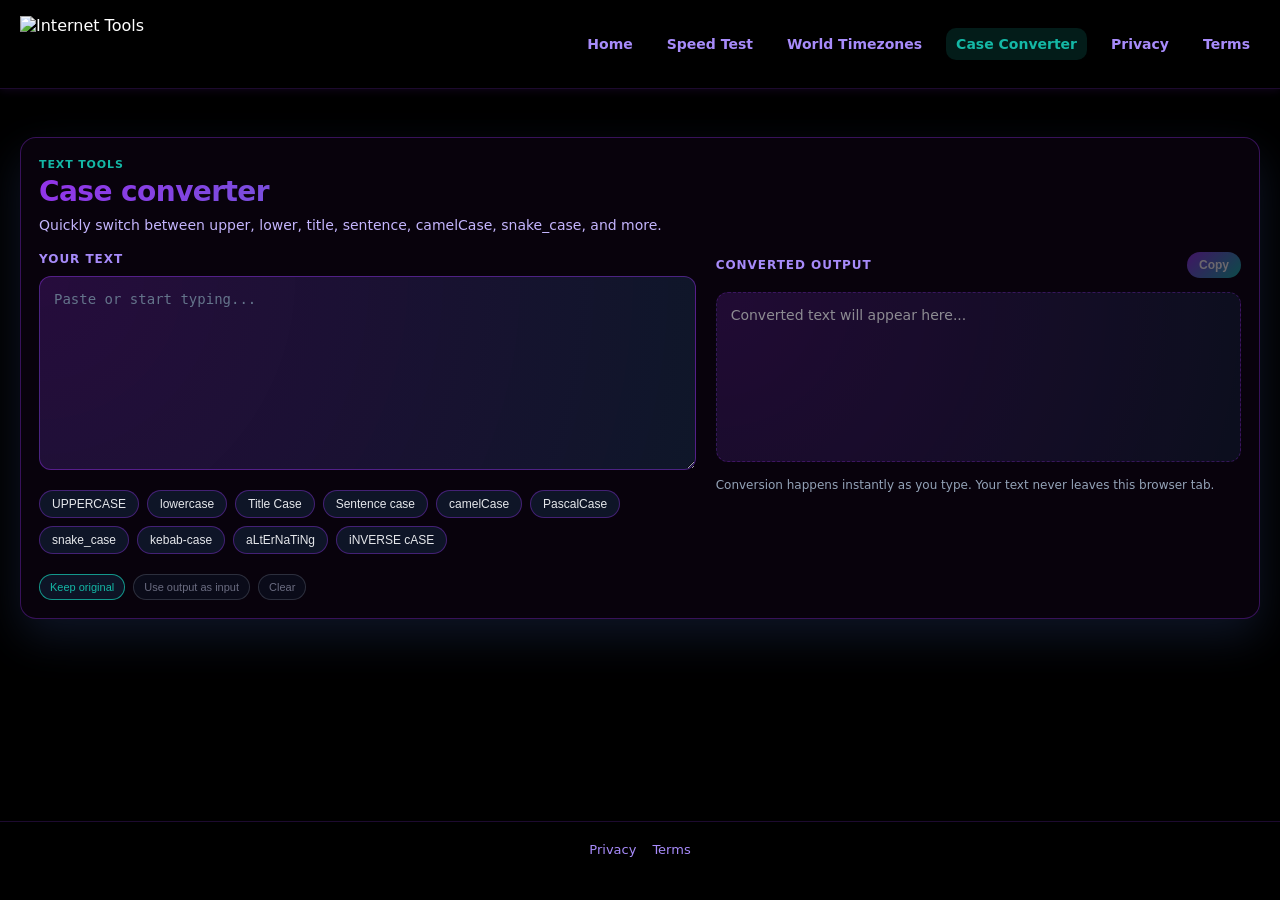
==== docs/case-converter/index.html @ 5ce96da5 "added world timezone, case converter" ====
<!DOCTYPE html><html lang="en" data-beasties-container><head>
    <meta charset="utf-8">
    <title>Case Converter | Internet Tools</title>
    <base href="./">
    <meta name="viewport" content="width=device-width, initial-scale=1">
    <link rel="icon" type="image/png" href="assets/favicon.png?v=2">
    <link rel="icon" type="image/png" sizes="32x32" href="assets/favicon.png?v=2">
    <link rel="shortcut icon" href="assets/favicon.png?v=2">
  <style>*{margin:0;padding:0;box-sizing:border-box}html,body{margin:0;padding:0;width:100%;height:100%;overflow-x:hidden}
</style><link rel="stylesheet" href="styles-EP4V63TZ.css" media="print" onload="this.media='all'"><noscript><link rel="stylesheet" href="styles-EP4V63TZ.css"></noscript><script src="/ndt7.min.js"></script><style ng-app-id="ng">[_nghost-ng-c332681610]{display:block;min-height:100vh;background:#000;color:#fff;font-family:Inter,Segoe UI,system-ui,-apple-system,sans-serif}html[_ngcontent-ng-c332681610], body[_ngcontent-ng-c332681610]{margin:0;padding:0;width:100%;height:100%;background:#000;overflow-x:hidden}.topbar[_ngcontent-ng-c332681610]{display:flex;align-items:center;justify-content:space-between;padding:16px 20px;position:sticky;top:0;z-index:10;background:#000;border-bottom:1px solid rgba(147,51,234,.2);box-shadow:0 2px 8px #9333ea1a}.brand[_ngcontent-ng-c332681610]{display:flex;align-items:center;cursor:pointer;transition:opacity .2s ease}.brand[_ngcontent-ng-c332681610]:hover{opacity:.8}.logo[_ngcontent-ng-c332681610]{height:56px;width:auto;max-width:none}.topbar[_ngcontent-ng-c332681610]   nav[_ngcontent-ng-c332681610]{display:flex;gap:14px;align-items:center}.topbar[_ngcontent-ng-c332681610]   a[_ngcontent-ng-c332681610]{color:#a78bfa;text-decoration:none;padding:8px 10px;border-radius:10px;transition:color .2s ease,background .2s ease;font-weight:600;font-size:14px}.topbar[_ngcontent-ng-c332681610]   a.active[_ngcontent-ng-c332681610], .topbar[_ngcontent-ng-c332681610]   a[_ngcontent-ng-c332681610]:hover{color:#14b8a6;background:#14b8a626}.shell[_ngcontent-ng-c332681610]{max-width:1280px;margin:0 auto;padding:24px 20px 28px;min-height:calc(100vh - 200px)}.footer[_ngcontent-ng-c332681610]{display:flex;align-items:center;justify-content:center;padding:20px 18px 24px;color:#a78bfa;font-size:13px;background:#000;border-top:1px solid rgba(147,51,234,.2);margin-top:32px}.footer-links[_ngcontent-ng-c332681610]{display:flex;gap:16px}.footer[_ngcontent-ng-c332681610]   a[_ngcontent-ng-c332681610]{color:#a78bfa;text-decoration:none;transition:color .2s ease}.footer[_ngcontent-ng-c332681610]   a[_ngcontent-ng-c332681610]:hover{color:#14b8a6}</style><style ng-app-id="ng">.panel.case-converter[_ngcontent-ng-c3338164101]{margin-top:24px;padding:20px 18px 18px;border-radius:16px;background:#9333ea0d;border:1px solid rgba(147,51,234,.35);box-shadow:0 18px 45px #0f172ae6}.case-header[_ngcontent-ng-c3338164101]{margin-bottom:8px}.case-header[_ngcontent-ng-c3338164101]   h1[_ngcontent-ng-c3338164101]{margin:4px 0 6px;font-size:28px;line-height:1.2;letter-spacing:-.02em;background:linear-gradient(135deg,#9333ea,#14b8a6);-webkit-background-clip:text;-webkit-text-fill-color:transparent;background-clip:text}.eyebrow[_ngcontent-ng-c3338164101]{text-transform:uppercase;letter-spacing:.08em;color:#14b8a6;font-weight:700;font-size:11px}.lede[_ngcontent-ng-c3338164101]{margin:0;color:#c4b5fd;font-size:14px;line-height:1.5}.case-layout[_ngcontent-ng-c3338164101]{margin-top:16px;display:grid;grid-template-columns:minmax(0,1.25fr) minmax(0,1fr);gap:20px;align-items:flex-start}.column[_ngcontent-ng-c3338164101]{display:flex;flex-direction:column;gap:10px}.field-label[_ngcontent-ng-c3338164101]{font-size:12px;text-transform:uppercase;letter-spacing:.08em;color:#a78bfa;font-weight:600}.text-input[_ngcontent-ng-c3338164101]{width:100%;min-height:170px;padding:12px 14px;font-size:14px;line-height:1.5;border-radius:12px;border:1px solid rgba(147,51,234,.45);background:radial-gradient(circle at top left,#9333ea38,#0f172afa);color:#e5e7eb;resize:vertical}.text-input[_ngcontent-ng-c3338164101]::placeholder{color:#64748b}.text-input[_ngcontent-ng-c3338164101]:focus{outline:none;border-color:#14b8a6;box-shadow:0 0 0 1px #14b8a680}.case-actions[_ngcontent-ng-c3338164101]{display:flex;flex-wrap:wrap;gap:8px;margin-top:10px}.case-actions[_ngcontent-ng-c3338164101]   button[_ngcontent-ng-c3338164101]{padding:6px 12px;border-radius:999px;border:1px solid rgba(147,51,234,.4);background:#0f172af2;color:#e5e7eb;font-size:12px;font-weight:500;cursor:pointer;transition:background .15s ease,border-color .15s ease,transform .1s ease,box-shadow .15s ease}.case-actions[_ngcontent-ng-c3338164101]   button[_ngcontent-ng-c3338164101]:hover{background:#1f2937e6;border-color:#9333eab3}.case-actions[_ngcontent-ng-c3338164101]   button.active[_ngcontent-ng-c3338164101]{background:linear-gradient(135deg,#9333ea,#14b8a6);border-color:transparent;color:#fff;box-shadow:0 6px 20px #9333ea99;transform:translateY(-1px)}.case-secondary-actions[_ngcontent-ng-c3338164101]{display:flex;flex-wrap:wrap;gap:8px;margin-top:10px}.case-secondary-actions[_ngcontent-ng-c3338164101]   .secondary[_ngcontent-ng-c3338164101]{padding:6px 10px;border-radius:999px;border:1px solid rgba(148,163,184,.5);background:#0f172ae6;color:#cbd5f5;font-size:11px;font-weight:500;text-transform:none;cursor:pointer;transition:background .15s ease,border-color .15s ease,color .15s ease}.case-secondary-actions[_ngcontent-ng-c3338164101]   .secondary[_ngcontent-ng-c3338164101]:hover:not(:disabled){background:#334155e6;border-color:#94a3b8e6}.case-secondary-actions[_ngcontent-ng-c3338164101]   .secondary.active[_ngcontent-ng-c3338164101]{border-color:#14b8a6cc;color:#14b8a6}.case-secondary-actions[_ngcontent-ng-c3338164101]   .secondary[_ngcontent-ng-c3338164101]:disabled{opacity:.5;cursor:default}.output-column[_ngcontent-ng-c3338164101]{gap:8px}.output-header[_ngcontent-ng-c3338164101]{display:flex;align-items:center;justify-content:space-between;gap:8px}.output-actions[_ngcontent-ng-c3338164101]{display:flex;align-items:center;gap:8px}.copy-button[_ngcontent-ng-c3338164101]{padding:6px 12px;border-radius:999px;border:none;background:linear-gradient(135deg,#9333ea,#14b8a6);color:#fff;font-size:12px;font-weight:600;cursor:pointer;box-shadow:0 6px 18px #9333ea99;transition:transform .15s ease,box-shadow .15s ease,opacity .15s ease}.copy-button[_ngcontent-ng-c3338164101]:hover:not(:disabled){transform:translateY(-1px);box-shadow:0 9px 25px #9333eab3}.copy-button[_ngcontent-ng-c3338164101]:disabled{opacity:.4;cursor:default;box-shadow:none}.copy-pill[_ngcontent-ng-c3338164101]{padding:4px 8px;border-radius:999px;border:1px solid rgba(20,184,166,.8);background:#14b8a626;color:#14b8a6;font-size:11px;font-weight:600}.output-surface[_ngcontent-ng-c3338164101]{margin-top:6px;padding:14px;border-radius:12px;background:radial-gradient(circle at top left,#9333ea4d,#0f172a);border:1px solid rgba(147,51,234,.5);min-height:170px;overflow:auto}.output-surface.empty[_ngcontent-ng-c3338164101]{opacity:.6;border-style:dashed}.output-text[_ngcontent-ng-c3338164101]{margin:0;font-weight:500;white-space:pre-wrap;word-break:break-word;font-family:Inter,Segoe UI,system-ui,-apple-system,sans-serif;font-size:14px;color:#e5e7eb}.output-hint[_ngcontent-ng-c3338164101]{margin-top:8px;font-size:12px;color:#94a3b8}@media(max-width:900px){.case-layout[_ngcontent-ng-c3338164101]{grid-template-columns:1fr}}</style></head>
  
  <body><!--nghm--><script type="text/javascript" id="ng-event-dispatch-contract">(()=>{function p(t,n,r,o,e,i,f,m){return{eventType:t,event:n,targetElement:r,eic:o,timeStamp:e,eia:i,eirp:f,eiack:m}}function u(t){let n=[],r=e=>{n.push(e)};return{c:t,q:n,et:[],etc:[],d:r,h:e=>{r(p(e.type,e,e.target,t,Date.now()))}}}function s(t,n,r){for(let o=0;o<n.length;o++){let e=n[o];(r?t.etc:t.et).push(e),t.c.addEventListener(e,t.h,r)}}function c(t,n,r,o,e=window){let i=u(t);e._ejsas||(e._ejsas={}),e._ejsas[n]=i,s(i,r),s(i,o,!0)}window.__jsaction_bootstrap=c;})();
</script><script>window.__jsaction_bootstrap(document.body,"ng",["click","input"],[]);</script>
    <app-root ng-version="21.0.3" _nghost-ng-c332681610 ngh="1" ng-server-context="ssg"><header _ngcontent-ng-c332681610 class="topbar"><div _ngcontent-ng-c332681610 routerlink="/" class="brand" tabindex="0" jsaction="click:;"><img _ngcontent-ng-c332681610 src="assets/logo.png" alt="Internet Tools" class="logo"></div><nav _ngcontent-ng-c332681610><a _ngcontent-ng-c332681610 routerlink="/" routerlinkactive="active" href="./" class jsaction="click:;">Home</a><a _ngcontent-ng-c332681610 routerlink="/speed-test" routerlinkactive="active" href="./speed-test" class jsaction="click:;">Speed Test</a><a _ngcontent-ng-c332681610 routerlink="/world-timezones" routerlinkactive="active" href="./world-timezones" class jsaction="click:;">World Timezones</a><a _ngcontent-ng-c332681610 routerlink="/case-converter" routerlinkactive="active" href="./case-converter" class="active" jsaction="click:;">Case Converter</a><a _ngcontent-ng-c332681610 routerlink="/privacy" routerlinkactive="active" href="./privacy" class jsaction="click:;">Privacy</a><a _ngcontent-ng-c332681610 routerlink="/terms" routerlinkactive="active" href="./terms" class jsaction="click:;">Terms</a></nav></header><main _ngcontent-ng-c332681610 class="shell"><router-outlet _ngcontent-ng-c332681610></router-outlet><app-case-converter _nghost-ng-c3338164101 ngh="0"><section _ngcontent-ng-c3338164101 class="panel case-converter"><header _ngcontent-ng-c3338164101 class="case-header"><p _ngcontent-ng-c3338164101 class="eyebrow">Text tools</p><h1 _ngcontent-ng-c3338164101>Case converter</h1><p _ngcontent-ng-c3338164101 class="lede"> Quickly switch between upper, lower, title, sentence, camelCase, snake_case, and more. </p></header><div _ngcontent-ng-c3338164101 class="case-layout"><div _ngcontent-ng-c3338164101 class="column"><label _ngcontent-ng-c3338164101 for="case-input" class="field-label">Your text</label><textarea _ngcontent-ng-c3338164101 id="case-input" rows="8" placeholder="Paste or start typing..." class="text-input" jsaction="input:;"></textarea><div _ngcontent-ng-c3338164101 class="case-actions"><button _ngcontent-ng-c3338164101 type="button" class jsaction="click:;"> UPPERCASE </button><button _ngcontent-ng-c3338164101 type="button" class jsaction="click:;"> lowercase </button><button _ngcontent-ng-c3338164101 type="button" class jsaction="click:;"> Title Case </button><button _ngcontent-ng-c3338164101 type="button" class jsaction="click:;"> Sentence case </button><button _ngcontent-ng-c3338164101 type="button" class jsaction="click:;"> camelCase </button><button _ngcontent-ng-c3338164101 type="button" class jsaction="click:;"> PascalCase </button><button _ngcontent-ng-c3338164101 type="button" class jsaction="click:;"> snake_case </button><button _ngcontent-ng-c3338164101 type="button" class jsaction="click:;"> kebab-case </button><button _ngcontent-ng-c3338164101 type="button" class jsaction="click:;"> aLtErNaTiNg </button><button _ngcontent-ng-c3338164101 type="button" class jsaction="click:;"> iNVERSE cASE </button><!----></div><div _ngcontent-ng-c3338164101 class="case-secondary-actions"><button _ngcontent-ng-c3338164101 type="button" class="secondary active" jsaction="click:;"> Keep original </button><button _ngcontent-ng-c3338164101 type="button" class="secondary" disabled jsaction="click:;"> Use output as input </button><button _ngcontent-ng-c3338164101 type="button" class="secondary" disabled jsaction="click:;"> Clear </button></div></div><div _ngcontent-ng-c3338164101 class="column output-column"><div _ngcontent-ng-c3338164101 class="output-header"><label _ngcontent-ng-c3338164101 class="field-label">Converted output</label><div _ngcontent-ng-c3338164101 class="output-actions"><button _ngcontent-ng-c3338164101 type="button" class="copy-button" disabled jsaction="click:;"> Copy </button><!----></div></div><div _ngcontent-ng-c3338164101 class="output-surface empty"><pre _ngcontent-ng-c3338164101 class="output-text">Converted text will appear here...</pre></div><p _ngcontent-ng-c3338164101 class="output-hint"> Conversion happens instantly as you type. Your text never leaves this browser tab. </p></div></div></section></app-case-converter><!----></main><footer _ngcontent-ng-c332681610 class="footer"><div _ngcontent-ng-c332681610 class="footer-links"><a _ngcontent-ng-c332681610 routerlink="/privacy" href="./privacy" jsaction="click:;">Privacy</a><a _ngcontent-ng-c332681610 routerlink="/terms" href="./terms" jsaction="click:;">Terms</a></div></footer></app-root>
    <script src="https://cdn.jsdelivr.net/npm/@m-lab/ndt7@browser/dist/ndt7.min.js"></script>
  <script src="main-KJFOWDCX.js" type="module"></script>

<script id="ng-state" type="application/json">{"__nghData__":[{"t":{"14":"t0","29":"t1"},"c":{"14":[{"i":"t0","r":1,"x":10}],"29":[]}},{"c":{"17":[{"i":"c3338164101","r":1}]}}]}</script></body></html>
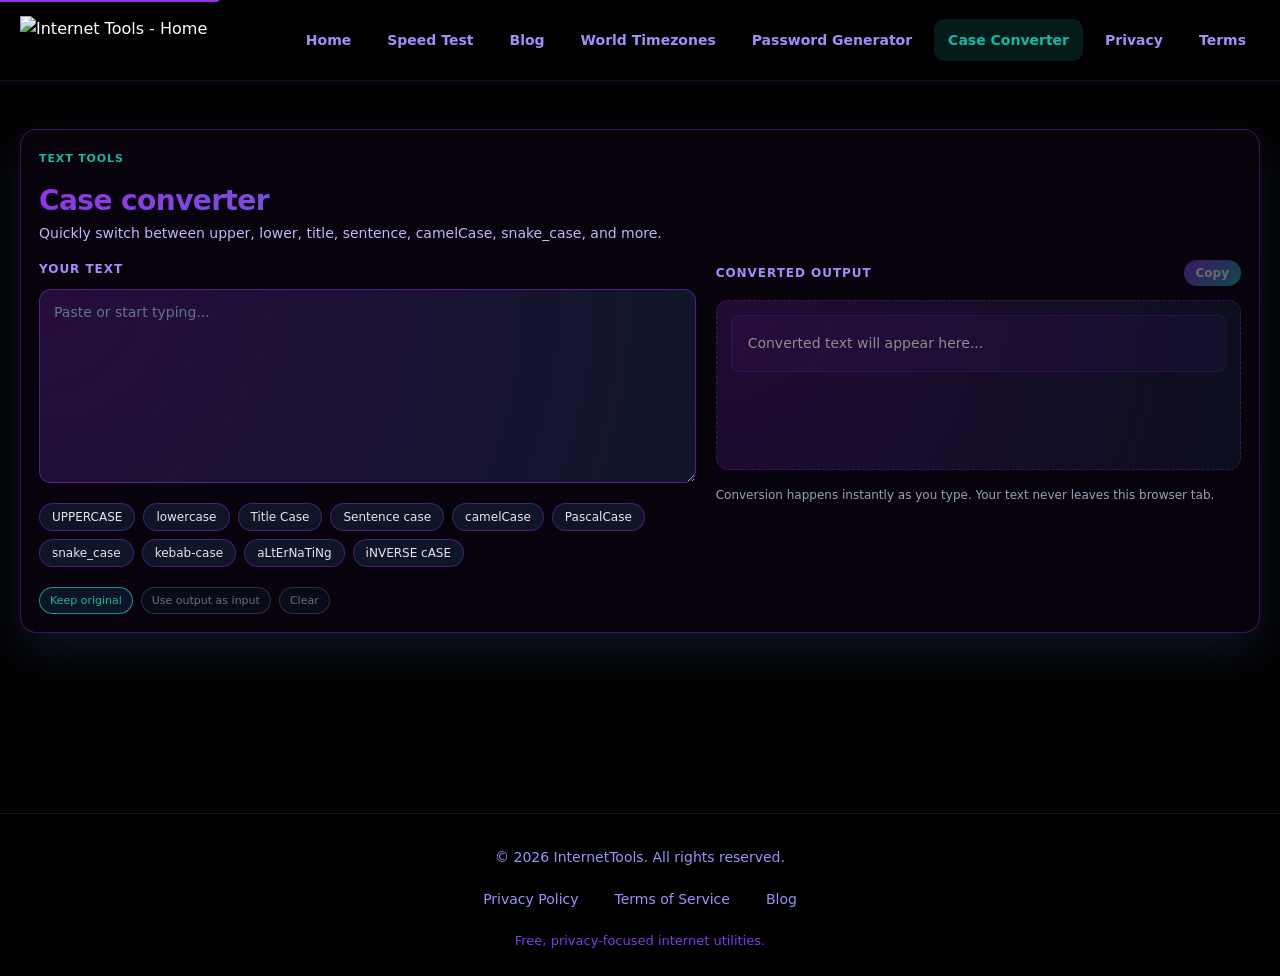
==== commit 3e417e02: "New release" ====
--- a/docs/case-converter/index.html
+++ b/docs/case-converter/index.html
@@ -1,18 +1,152 @@
 <!DOCTYPE html><html lang="en" data-beasties-container><head>
     <meta charset="utf-8">
+
+    <!-- Primary Meta Tags -->
     <title>Case Converter | Internet Tools</title>
-    <base href="./">
+    <meta name="title" content="Internet Speed Test &amp; Free Online Tools - InternetTools">
+    <meta name="description" content="Test your internet speed instantly with our free, accurate speed test tool. Plus access world timezones, password generator, case converter &amp; more privacy-focused utilities.">
+    <meta name="keywords" content="internet speed test, speed test, network speed, bandwidth test, download speed, upload speed, ping test, free online tools, world timezones, password generator, case converter">
+    <meta name="author" content="InternetTools">
+    <meta name="robots" content="index, follow">
+    <meta name="googlebot" content="index, follow">
+    <meta name="bingbot" content="index, follow">
+
+    <!-- Viewport & Mobile -->
     <meta name="viewport" content="width=device-width, initial-scale=1">
+    <meta name="theme-color" content="#9333ea">
+    <meta name="mobile-web-app-capable" content="yes">
+    <meta name="apple-mobile-web-app-capable" content="yes">
+    <meta name="apple-mobile-web-app-status-bar-style" content="black-translucent">
+    <meta name="apple-mobile-web-app-title" content="InternetTools">
+
+    <!-- Canonical URL -->
+    <link rel="canonical" href="https://internettools.in/">
+
+    <!-- Favicon -->
     <link rel="icon" type="image/png" href="assets/favicon.png?v=2">
     <link rel="icon" type="image/png" sizes="32x32" href="assets/favicon.png?v=2">
+    <link rel="icon" type="image/png" sizes="16x16" href="assets/favicon.png?v=2">
     <link rel="shortcut icon" href="assets/favicon.png?v=2">
-  <style>*{margin:0;padding:0;box-sizing:border-box}html,body{margin:0;padding:0;width:100%;height:100%;overflow-x:hidden}
-</style><link rel="stylesheet" href="styles-EP4V63TZ.css" media="print" onload="this.media='all'"><noscript><link rel="stylesheet" href="styles-EP4V63TZ.css"></noscript><script src="/ndt7.min.js"></script><style ng-app-id="ng">[_nghost-ng-c332681610]{display:block;min-height:100vh;background:#000;color:#fff;font-family:Inter,Segoe UI,system-ui,-apple-system,sans-serif}html[_ngcontent-ng-c332681610], body[_ngcontent-ng-c332681610]{margin:0;padding:0;width:100%;height:100%;background:#000;overflow-x:hidden}.topbar[_ngcontent-ng-c332681610]{display:flex;align-items:center;justify-content:space-between;padding:16px 20px;position:sticky;top:0;z-index:10;background:#000;border-bottom:1px solid rgba(147,51,234,.2);box-shadow:0 2px 8px #9333ea1a}.brand[_ngcontent-ng-c332681610]{display:flex;align-items:center;cursor:pointer;transition:opacity .2s ease}.brand[_ngcontent-ng-c332681610]:hover{opacity:.8}.logo[_ngcontent-ng-c332681610]{height:56px;width:auto;max-width:none}.topbar[_ngcontent-ng-c332681610]   nav[_ngcontent-ng-c332681610]{display:flex;gap:14px;align-items:center}.topbar[_ngcontent-ng-c332681610]   a[_ngcontent-ng-c332681610]{color:#a78bfa;text-decoration:none;padding:8px 10px;border-radius:10px;transition:color .2s ease,background .2s ease;font-weight:600;font-size:14px}.topbar[_ngcontent-ng-c332681610]   a.active[_ngcontent-ng-c332681610], .topbar[_ngcontent-ng-c332681610]   a[_ngcontent-ng-c332681610]:hover{color:#14b8a6;background:#14b8a626}.shell[_ngcontent-ng-c332681610]{max-width:1280px;margin:0 auto;padding:24px 20px 28px;min-height:calc(100vh - 200px)}.footer[_ngcontent-ng-c332681610]{display:flex;align-items:center;justify-content:center;padding:20px 18px 24px;color:#a78bfa;font-size:13px;background:#000;border-top:1px solid rgba(147,51,234,.2);margin-top:32px}.footer-links[_ngcontent-ng-c332681610]{display:flex;gap:16px}.footer[_ngcontent-ng-c332681610]   a[_ngcontent-ng-c332681610]{color:#a78bfa;text-decoration:none;transition:color .2s ease}.footer[_ngcontent-ng-c332681610]   a[_ngcontent-ng-c332681610]:hover{color:#14b8a6}</style><style ng-app-id="ng">.panel.case-converter[_ngcontent-ng-c3338164101]{margin-top:24px;padding:20px 18px 18px;border-radius:16px;background:#9333ea0d;border:1px solid rgba(147,51,234,.35);box-shadow:0 18px 45px #0f172ae6}.case-header[_ngcontent-ng-c3338164101]{margin-bottom:8px}.case-header[_ngcontent-ng-c3338164101]   h1[_ngcontent-ng-c3338164101]{margin:4px 0 6px;font-size:28px;line-height:1.2;letter-spacing:-.02em;background:linear-gradient(135deg,#9333ea,#14b8a6);-webkit-background-clip:text;-webkit-text-fill-color:transparent;background-clip:text}.eyebrow[_ngcontent-ng-c3338164101]{text-transform:uppercase;letter-spacing:.08em;color:#14b8a6;font-weight:700;font-size:11px}.lede[_ngcontent-ng-c3338164101]{margin:0;color:#c4b5fd;font-size:14px;line-height:1.5}.case-layout[_ngcontent-ng-c3338164101]{margin-top:16px;display:grid;grid-template-columns:minmax(0,1.25fr) minmax(0,1fr);gap:20px;align-items:flex-start}.column[_ngcontent-ng-c3338164101]{display:flex;flex-direction:column;gap:10px}.field-label[_ngcontent-ng-c3338164101]{font-size:12px;text-transform:uppercase;letter-spacing:.08em;color:#a78bfa;font-weight:600}.text-input[_ngcontent-ng-c3338164101]{width:100%;min-height:170px;padding:12px 14px;font-size:14px;line-height:1.5;border-radius:12px;border:1px solid rgba(147,51,234,.45);background:radial-gradient(circle at top left,#9333ea38,#0f172afa);color:#e5e7eb;resize:vertical}.text-input[_ngcontent-ng-c3338164101]::placeholder{color:#64748b}.text-input[_ngcontent-ng-c3338164101]:focus{outline:none;border-color:#14b8a6;box-shadow:0 0 0 1px #14b8a680}.case-actions[_ngcontent-ng-c3338164101]{display:flex;flex-wrap:wrap;gap:8px;margin-top:10px}.case-actions[_ngcontent-ng-c3338164101]   button[_ngcontent-ng-c3338164101]{padding:6px 12px;border-radius:999px;border:1px solid rgba(147,51,234,.4);background:#0f172af2;color:#e5e7eb;font-size:12px;font-weight:500;cursor:pointer;transition:background .15s ease,border-color .15s ease,transform .1s ease,box-shadow .15s ease}.case-actions[_ngcontent-ng-c3338164101]   button[_ngcontent-ng-c3338164101]:hover{background:#1f2937e6;border-color:#9333eab3}.case-actions[_ngcontent-ng-c3338164101]   button.active[_ngcontent-ng-c3338164101]{background:linear-gradient(135deg,#9333ea,#14b8a6);border-color:transparent;color:#fff;box-shadow:0 6px 20px #9333ea99;transform:translateY(-1px)}.case-secondary-actions[_ngcontent-ng-c3338164101]{display:flex;flex-wrap:wrap;gap:8px;margin-top:10px}.case-secondary-actions[_ngcontent-ng-c3338164101]   .secondary[_ngcontent-ng-c3338164101]{padding:6px 10px;border-radius:999px;border:1px solid rgba(148,163,184,.5);background:#0f172ae6;color:#cbd5f5;font-size:11px;font-weight:500;text-transform:none;cursor:pointer;transition:background .15s ease,border-color .15s ease,color .15s ease}.case-secondary-actions[_ngcontent-ng-c3338164101]   .secondary[_ngcontent-ng-c3338164101]:hover:not(:disabled){background:#334155e6;border-color:#94a3b8e6}.case-secondary-actions[_ngcontent-ng-c3338164101]   .secondary.active[_ngcontent-ng-c3338164101]{border-color:#14b8a6cc;color:#14b8a6}.case-secondary-actions[_ngcontent-ng-c3338164101]   .secondary[_ngcontent-ng-c3338164101]:disabled{opacity:.5;cursor:default}.output-column[_ngcontent-ng-c3338164101]{gap:8px}.output-header[_ngcontent-ng-c3338164101]{display:flex;align-items:center;justify-content:space-between;gap:8px}.output-actions[_ngcontent-ng-c3338164101]{display:flex;align-items:center;gap:8px}.copy-button[_ngcontent-ng-c3338164101]{padding:6px 12px;border-radius:999px;border:none;background:linear-gradient(135deg,#9333ea,#14b8a6);color:#fff;font-size:12px;font-weight:600;cursor:pointer;box-shadow:0 6px 18px #9333ea99;transition:transform .15s ease,box-shadow .15s ease,opacity .15s ease}.copy-button[_ngcontent-ng-c3338164101]:hover:not(:disabled){transform:translateY(-1px);box-shadow:0 9px 25px #9333eab3}.copy-button[_ngcontent-ng-c3338164101]:disabled{opacity:.4;cursor:default;box-shadow:none}.copy-pill[_ngcontent-ng-c3338164101]{padding:4px 8px;border-radius:999px;border:1px solid rgba(20,184,166,.8);background:#14b8a626;color:#14b8a6;font-size:11px;font-weight:600}.output-surface[_ngcontent-ng-c3338164101]{margin-top:6px;padding:14px;border-radius:12px;background:radial-gradient(circle at top left,#9333ea4d,#0f172a);border:1px solid rgba(147,51,234,.5);min-height:170px;overflow:auto}.output-surface.empty[_ngcontent-ng-c3338164101]{opacity:.6;border-style:dashed}.output-text[_ngcontent-ng-c3338164101]{margin:0;font-weight:500;white-space:pre-wrap;word-break:break-word;font-family:Inter,Segoe UI,system-ui,-apple-system,sans-serif;font-size:14px;color:#e5e7eb}.output-hint[_ngcontent-ng-c3338164101]{margin-top:8px;font-size:12px;color:#94a3b8}@media(max-width:900px){.case-layout[_ngcontent-ng-c3338164101]{grid-template-columns:1fr}}</style></head>
-  
-  <body><!--nghm--><script type="text/javascript" id="ng-event-dispatch-contract">(()=>{function p(t,n,r,o,e,i,f,m){return{eventType:t,event:n,targetElement:r,eic:o,timeStamp:e,eia:i,eirp:f,eiack:m}}function u(t){let n=[],r=e=>{n.push(e)};return{c:t,q:n,et:[],etc:[],d:r,h:e=>{r(p(e.type,e,e.target,t,Date.now()))}}}function s(t,n,r){for(let o=0;o<n.length;o++){let e=n[o];(r?t.etc:t.et).push(e),t.c.addEventListener(e,t.h,r)}}function c(t,n,r,o,e=window){let i=u(t);e._ejsas||(e._ejsas={}),e._ejsas[n]=i,s(i,r),s(i,o,!0)}window.__jsaction_bootstrap=c;})();
+    <link rel="apple-touch-icon" href="assets/favicon.png?v=2">
+
+    <!-- Open Graph / Facebook -->
+    <meta property="og:type" content="website">
+    <meta property="og:url" content="https://internettools.in/">
+    <meta property="og:title" content="Internet Speed Test &amp; Free Online Tools - InternetTools">
+    <meta property="og:description" content="Test your internet speed instantly with our free, accurate speed test tool. Plus access world timezones, password generator, case converter &amp; more.">
+    <meta property="og:image" content="https://internettools.in/assets/og-image.png">
+    <meta property="og:image:width" content="1200">
+    <meta property="og:image:height" content="630">
+    <meta property="og:site_name" content="InternetTools">
+    <meta property="og:locale" content="en_US">
+
+    <!-- Twitter Card -->
+    <meta name="twitter:card" content="summary_large_image">
+    <meta name="twitter:url" content="https://internettools.in/">
+    <meta name="twitter:title" content="Internet Speed Test &amp; Free Online Tools - InternetTools">
+    <meta name="twitter:description" content="Test your internet speed instantly with our free, accurate speed test tool. Plus world timezones, password generator, case converter &amp; more.">
+    <meta name="twitter:image" content="https://internettools.in/assets/og-image.png">
+
+    <!-- Preconnect for Performance -->
+    <link rel="preconnect" href="https://cdn.jsdelivr.net">
+    <link rel="dns-prefetch" href="https://cdn.jsdelivr.net">
+
+    <!-- Structured Data - WebApplication -->
+    <script type="application/ld+json">
+    {
+      "@context": "https://schema.org",
+      "@type": "WebApplication",
+      "name": "InternetTools",
+      "url": "https://internettools.in",
+      "description": "Free online tools including internet speed test, world timezones, password generator, and case converter. Privacy-focused utilities for everyday use.",
+      "applicationCategory": "Utility",
+      "operatingSystem": "Web Browser",
+      "browserRequirements": "Requires JavaScript. Works in all modern browsers.",
+      "offers": {
+        "@type": "Offer",
+        "price": "0",
+        "priceCurrency": "USD"
+      },
+      "featureList": "Internet Speed Test, World Timezones, Password Generator, Case Converter",
+      "screenshot": "https://internettools.in/assets/screenshot.png",
+      "aggregateRating": {
+        "@type": "AggregateRating",
+        "ratingValue": "4.8",
+        "ratingCount": "1250"
+      },
+      "author": {
+        "@type": "Organization",
+        "name": "InternetTools"
+      },
+      "keywords": "internet speed test, network tools, online utilities, free tools, privacy tools"
+    }
+    </script>
+
+    <!-- Structured Data - Organization -->
+    <script type="application/ld+json">
+    {
+      "@context": "https://schema.org",
+      "@type": "Organization",
+      "name": "InternetTools",
+      "url": "https://internettools.in",
+      "logo": "https://internettools.in/assets/logo.png",
+      "description": "Free online tools for internet utilities including speed test, timezones, and more.",
+      "sameAs": [
+        "https://twitter.com/internettools",
+        "https://facebook.com/internettools",
+        "https://github.com/internettools"
+      ],
+      "contactPoint": {
+        "@type": "ContactPoint",
+        "contactType": "customer support",
+        "email": "support@internettools.in"
+      }
+    }
+    </script>
+
+    <!-- Structured Data - Site Navigation -->
+    <script type="application/ld+json">
+    {
+      "@context": "https://schema.org",
+      "@type": "SiteNavigationElement",
+      "name": "InternetTools Navigation",
+      "url": "https://internettools.in",
+      "hasPart": [
+        {
+          "@type": "WebPage",
+          "name": "Speed Test",
+          "url": "https://internettools.in/speed-test"
+        },
+        {
+          "@type": "WebPage",
+          "name": "World Timezones",
+          "url": "https://internettools.in/world-timezones"
+        },
+        {
+          "@type": "WebPage",
+          "name": "Password Generator",
+          "url": "https://internettools.in/password-generator"
+        },
+        {
+          "@type": "WebPage",
+          "name": "Case Converter",
+          "url": "https://internettools.in/case-converter"
+        },
+        {
+          "@type": "Blog",
+          "name": "Blog",
+          "url": "https://internettools.in/blog"
+        }
+      ]
+    }
+    </script>
+  <style>*,*:before,*:after{margin:0;padding:0;box-sizing:border-box}html{font-size:16px;scroll-behavior:smooth;-webkit-text-size-adjust:100%}@media(prefers-reduced-motion:reduce){html{scroll-behavior:auto}}body{margin:0!important;padding:0!important;width:100%;min-height:100vh;overflow-x:hidden;font-family:Inter,Segoe UI,system-ui,-apple-system,sans-serif;font-size:1rem;line-height:1.6;color:#fff;background:#000;-webkit-font-smoothing:antialiased;-moz-osx-font-smoothing:grayscale}.skip-link{position:absolute;top:-40px;left:0;background:#9333ea;color:#fff;padding:8px 16px;z-index:9999;text-decoration:none;font-weight:600;border-radius:0 0 4px;transition:top .3s ease}.skip-link:focus{top:0}h1{font-weight:700;line-height:1.2;color:#fff}h1{font-size:2.5rem}p{margin-bottom:1rem}a{color:#14b8a6;text-decoration:underline;transition:color .2s ease}a:hover{color:#9333ea}img{max-width:100%;height:auto;display:block}pre{font-family:Fira Code,Consolas,monospace;font-size:.9em}pre{background:#9333ea1a;border:1px solid rgba(147,51,234,.3);border-radius:8px;padding:16px;overflow-x:auto;margin-bottom:1rem}button{font-family:inherit;font-size:inherit;cursor:pointer;border:none;background:none}button:disabled{cursor:not-allowed;opacity:.5}textarea{font-family:inherit;font-size:inherit;padding:10px 14px;border:1px solid rgba(147,51,234,.3);border-radius:8px;background:#9333ea1a;color:#fff;transition:border-color .2s ease,box-shadow .2s ease}textarea::placeholder{color:#a78bfa}textarea:focus{outline:none;border-color:#14b8a6;box-shadow:0 0 0 3px #14b8a633}*{scrollbar-width:thin;scrollbar-color:rgba(147,51,234,.5) rgba(147,51,234,.1)}@media print{body{background:#fff;color:#000}a{text-decoration:underline}a[href]:after{content:" (" attr(href) ")"}}@media(prefers-contrast:high){a,button{text-decoration:underline}}@media(prefers-color-scheme:dark){body{background:#000;color:#fff}}@media(prefers-color-scheme:light){body{background:#000;color:#fff}}
+</style><link rel="stylesheet" href="styles-2AVS7TME.css" media="print" onload="this.media='all'"><noscript><link rel="stylesheet" href="styles-2AVS7TME.css"></noscript><style ng-app-id="ng">[_nghost-ng-c797825238]{display:block;min-height:100vh;background:#000;color:#fff;font-family:Inter,Segoe UI,system-ui,-apple-system,sans-serif}html[_ngcontent-ng-c797825238], body[_ngcontent-ng-c797825238]{margin:0;padding:0;width:100%;height:100%;background:#000;overflow-x:hidden}.skip-link[_ngcontent-ng-c797825238]{position:absolute;top:-40px;left:0;background:#9333ea;color:#fff;padding:8px 16px;z-index:1001;text-decoration:none;font-weight:600;border-radius:0 0 4px;transition:top .3s ease}.skip-link[_ngcontent-ng-c797825238]:focus{top:0}.topbar[_ngcontent-ng-c797825238]{display:flex;align-items:center;justify-content:space-between;padding:16px 20px;position:sticky;top:0;z-index:100;background:#000;border-bottom:1px solid rgba(147,51,234,.2);box-shadow:0 2px 8px #9333ea1a}.brand[_ngcontent-ng-c797825238]{display:flex;align-items:center;cursor:pointer;transition:opacity .2s ease;z-index:101}.brand[_ngcontent-ng-c797825238]:hover{opacity:.8}.logo[_ngcontent-ng-c797825238]{height:48px;width:auto;max-width:none}.mobile-menu-toggle[_ngcontent-ng-c797825238]{display:none;background:transparent;border:none;cursor:pointer;padding:8px;z-index:101;transition:transform .2s ease}.mobile-menu-toggle[_ngcontent-ng-c797825238]:hover{transform:scale(1.1)}.mobile-menu-toggle[_ngcontent-ng-c797825238]:focus{outline:2px solid #14b8a6;outline-offset:2px;border-radius:4px}.hamburger[_ngcontent-ng-c797825238]{display:block;width:24px;height:2px;background:#a78bfa;position:relative;transition:background .2s ease}.hamburger[_ngcontent-ng-c797825238]:before, .hamburger[_ngcontent-ng-c797825238]:after{content:"";position:absolute;width:24px;height:2px;background:#a78bfa;transition:transform .3s ease}.hamburger[_ngcontent-ng-c797825238]:before{top:-7px}.hamburger[_ngcontent-ng-c797825238]:after{top:7px}.hamburger.open[_ngcontent-ng-c797825238]{background:transparent}.hamburger.open[_ngcontent-ng-c797825238]:before{transform:rotate(45deg) translate(5px,5px)}.hamburger.open[_ngcontent-ng-c797825238]:after{transform:rotate(-45deg) translate(5px,-5px)}.main-nav[_ngcontent-ng-c797825238]{display:flex;gap:8px;align-items:center}.main-nav[_ngcontent-ng-c797825238]   a[_ngcontent-ng-c797825238]{color:#a78bfa;text-decoration:none;padding:10px 14px;border-radius:10px;transition:color .2s ease,background .2s ease;font-weight:600;font-size:14px;white-space:nowrap}.main-nav[_ngcontent-ng-c797825238]   a.active[_ngcontent-ng-c797825238], .main-nav[_ngcontent-ng-c797825238]   a[_ngcontent-ng-c797825238]:hover{color:#14b8a6;background:#14b8a626}.main-nav[_ngcontent-ng-c797825238]   a[_ngcontent-ng-c797825238]:focus{outline:2px solid #14b8a6;outline-offset:2px}.shell[_ngcontent-ng-c797825238]{max-width:1280px;margin:0 auto;padding:24px 20px 28px;min-height:calc(100vh - 200px)}.footer[_ngcontent-ng-c797825238]{padding:32px 20px 24px;color:#a78bfa;font-size:14px;background:#000;border-top:1px solid rgba(147,51,234,.2);margin-top:32px}.footer-content[_ngcontent-ng-c797825238]{max-width:1280px;margin:0 auto;display:flex;flex-direction:column;align-items:center;gap:16px;text-align:center}.copyright[_ngcontent-ng-c797825238]{margin:0;color:#a78bfa}.footer-links[_ngcontent-ng-c797825238]{display:flex;gap:20px;flex-wrap:wrap;justify-content:center}.footer-links[_ngcontent-ng-c797825238]   a[_ngcontent-ng-c797825238]{color:#a78bfa;text-decoration:none;transition:color .2s ease;padding:4px 8px;border-radius:6px}.footer-links[_ngcontent-ng-c797825238]   a[_ngcontent-ng-c797825238]:hover{color:#14b8a6;background:#14b8a61a}.footer-tagline[_ngcontent-ng-c797825238]{margin:0;font-size:13px;color:#7c3aed}@media(max-width:900px){.mobile-menu-toggle[_ngcontent-ng-c797825238]{display:block}.main-nav[_ngcontent-ng-c797825238]{position:fixed;top:0;right:-100%;width:280px;max-width:80vw;height:100vh;background:#000000fa;flex-direction:column;align-items:flex-start;padding:80px 24px 24px;gap:4px;transition:right .3s ease;z-index:100;border-left:1px solid rgba(147,51,234,.2);overflow-y:auto}.main-nav.open[_ngcontent-ng-c797825238]{right:0}.main-nav[_ngcontent-ng-c797825238]   a[_ngcontent-ng-c797825238]{width:100%;padding:14px 16px;font-size:16px}.shell[_ngcontent-ng-c797825238]{padding:20px 16px 24px}}@media(max-width:640px){.topbar[_ngcontent-ng-c797825238]{padding:12px 16px}.logo[_ngcontent-ng-c797825238]{height:40px}.shell[_ngcontent-ng-c797825238]{padding:16px 12px 20px}.footer[_ngcontent-ng-c797825238]{padding:24px 16px 20px}.footer-links[_ngcontent-ng-c797825238]{gap:12px}}a[_ngcontent-ng-c797825238]:focus-visible, button[_ngcontent-ng-c797825238]:focus-visible{outline:2px solid #14b8a6;outline-offset:2px;border-radius:4px}@media(prefers-reduced-motion:reduce){.skip-link[_ngcontent-ng-c797825238], .hamburger[_ngcontent-ng-c797825238], .hamburger[_ngcontent-ng-c797825238]:before, .hamburger[_ngcontent-ng-c797825238]:after, .main-nav[_ngcontent-ng-c797825238], .brand[_ngcontent-ng-c797825238], .mobile-menu-toggle[_ngcontent-ng-c797825238]{transition:none}}@media print{.topbar[_ngcontent-ng-c797825238], .footer[_ngcontent-ng-c797825238], .mobile-menu-toggle[_ngcontent-ng-c797825238], .skip-link[_ngcontent-ng-c797825238]{display:none}.shell[_ngcontent-ng-c797825238]{padding:0;max-width:none}}</style><style ng-app-id="ng">.panel.case-converter[_ngcontent-ng-c3338164101]{margin-top:24px;padding:20px 18px 18px;border-radius:16px;background:#9333ea0d;border:1px solid rgba(147,51,234,.35);box-shadow:0 18px 45px #0f172ae6}.case-header[_ngcontent-ng-c3338164101]{margin-bottom:8px}.case-header[_ngcontent-ng-c3338164101]   h1[_ngcontent-ng-c3338164101]{margin:4px 0 6px;font-size:28px;line-height:1.2;letter-spacing:-.02em;background:linear-gradient(135deg,#9333ea,#14b8a6);-webkit-background-clip:text;-webkit-text-fill-color:transparent;background-clip:text}.eyebrow[_ngcontent-ng-c3338164101]{text-transform:uppercase;letter-spacing:.08em;color:#14b8a6;font-weight:700;font-size:11px}.lede[_ngcontent-ng-c3338164101]{margin:0;color:#c4b5fd;font-size:14px;line-height:1.5}.case-layout[_ngcontent-ng-c3338164101]{margin-top:16px;display:grid;grid-template-columns:minmax(0,1.25fr) minmax(0,1fr);gap:20px;align-items:flex-start}.column[_ngcontent-ng-c3338164101]{display:flex;flex-direction:column;gap:10px}.field-label[_ngcontent-ng-c3338164101]{font-size:12px;text-transform:uppercase;letter-spacing:.08em;color:#a78bfa;font-weight:600}.text-input[_ngcontent-ng-c3338164101]{width:100%;min-height:170px;padding:12px 14px;font-size:14px;line-height:1.5;border-radius:12px;border:1px solid rgba(147,51,234,.45);background:radial-gradient(circle at top left,#9333ea38,#0f172afa);color:#e5e7eb;resize:vertical}.text-input[_ngcontent-ng-c3338164101]::placeholder{color:#64748b}.text-input[_ngcontent-ng-c3338164101]:focus{outline:none;border-color:#14b8a6;box-shadow:0 0 0 1px #14b8a680}.case-actions[_ngcontent-ng-c3338164101]{display:flex;flex-wrap:wrap;gap:8px;margin-top:10px}.case-actions[_ngcontent-ng-c3338164101]   button[_ngcontent-ng-c3338164101]{padding:6px 12px;border-radius:999px;border:1px solid rgba(147,51,234,.4);background:#0f172af2;color:#e5e7eb;font-size:12px;font-weight:500;cursor:pointer;transition:background .15s ease,border-color .15s ease,transform .1s ease,box-shadow .15s ease}.case-actions[_ngcontent-ng-c3338164101]   button[_ngcontent-ng-c3338164101]:hover{background:#1f2937e6;border-color:#9333eab3}.case-actions[_ngcontent-ng-c3338164101]   button.active[_ngcontent-ng-c3338164101]{background:linear-gradient(135deg,#9333ea,#14b8a6);border-color:transparent;color:#fff;box-shadow:0 6px 20px #9333ea99;transform:translateY(-1px)}.case-secondary-actions[_ngcontent-ng-c3338164101]{display:flex;flex-wrap:wrap;gap:8px;margin-top:10px}.case-secondary-actions[_ngcontent-ng-c3338164101]   .secondary[_ngcontent-ng-c3338164101]{padding:6px 10px;border-radius:999px;border:1px solid rgba(148,163,184,.5);background:#0f172ae6;color:#cbd5f5;font-size:11px;font-weight:500;text-transform:none;cursor:pointer;transition:background .15s ease,border-color .15s ease,color .15s ease}.case-secondary-actions[_ngcontent-ng-c3338164101]   .secondary[_ngcontent-ng-c3338164101]:hover:not(:disabled){background:#334155e6;border-color:#94a3b8e6}.case-secondary-actions[_ngcontent-ng-c3338164101]   .secondary.active[_ngcontent-ng-c3338164101]{border-color:#14b8a6cc;color:#14b8a6}.case-secondary-actions[_ngcontent-ng-c3338164101]   .secondary[_ngcontent-ng-c3338164101]:disabled{opacity:.5;cursor:default}.output-column[_ngcontent-ng-c3338164101]{gap:8px}.output-header[_ngcontent-ng-c3338164101]{display:flex;align-items:center;justify-content:space-between;gap:8px}.output-actions[_ngcontent-ng-c3338164101]{display:flex;align-items:center;gap:8px}.copy-button[_ngcontent-ng-c3338164101]{padding:6px 12px;border-radius:999px;border:none;background:linear-gradient(135deg,#9333ea,#14b8a6);color:#fff;font-size:12px;font-weight:600;cursor:pointer;box-shadow:0 6px 18px #9333ea99;transition:transform .15s ease,box-shadow .15s ease,opacity .15s ease}.copy-button[_ngcontent-ng-c3338164101]:hover:not(:disabled){transform:translateY(-1px);box-shadow:0 9px 25px #9333eab3}.copy-button[_ngcontent-ng-c3338164101]:disabled{opacity:.4;cursor:default;box-shadow:none}.copy-pill[_ngcontent-ng-c3338164101]{padding:4px 8px;border-radius:999px;border:1px solid rgba(20,184,166,.8);background:#14b8a626;color:#14b8a6;font-size:11px;font-weight:600}.output-surface[_ngcontent-ng-c3338164101]{margin-top:6px;padding:14px;border-radius:12px;background:radial-gradient(circle at top left,#9333ea4d,#0f172a);border:1px solid rgba(147,51,234,.5);min-height:170px;overflow:auto}.output-surface.empty[_ngcontent-ng-c3338164101]{opacity:.6;border-style:dashed}.output-text[_ngcontent-ng-c3338164101]{margin:0;font-weight:500;white-space:pre-wrap;word-break:break-word;font-family:Inter,Segoe UI,system-ui,-apple-system,sans-serif;font-size:14px;color:#e5e7eb}.output-hint[_ngcontent-ng-c3338164101]{margin-top:8px;font-size:12px;color:#94a3b8}@media(max-width:900px){.case-layout[_ngcontent-ng-c3338164101]{grid-template-columns:1fr}}</style></head>
+  <body style="margin: 0; padding: 0;"><!--nghm--><script type="text/javascript" id="ng-event-dispatch-contract">(()=>{function p(t,n,r,o,e,i,f,m){return{eventType:t,event:n,targetElement:r,eic:o,timeStamp:e,eia:i,eirp:f,eiack:m}}function u(t){let n=[],r=e=>{n.push(e)};return{c:t,q:n,et:[],etc:[],d:r,h:e=>{r(p(e.type,e,e.target,t,Date.now()))}}}function s(t,n,r){for(let o=0;o<n.length;o++){let e=n[o];(r?t.etc:t.et).push(e),t.c.addEventListener(e,t.h,r)}}function c(t,n,r,o,e=window){let i=u(t);e._ejsas||(e._ejsas={}),e._ejsas[n]=i,s(i,r),s(i,o,!0)}window.__jsaction_bootstrap=c;})();
 </script><script>window.__jsaction_bootstrap(document.body,"ng",["click","input"],[]);</script>
-    <app-root ng-version="21.0.3" _nghost-ng-c332681610 ngh="1" ng-server-context="ssg"><header _ngcontent-ng-c332681610 class="topbar"><div _ngcontent-ng-c332681610 routerlink="/" class="brand" tabindex="0" jsaction="click:;"><img _ngcontent-ng-c332681610 src="assets/logo.png" alt="Internet Tools" class="logo"></div><nav _ngcontent-ng-c332681610><a _ngcontent-ng-c332681610 routerlink="/" routerlinkactive="active" href="./" class jsaction="click:;">Home</a><a _ngcontent-ng-c332681610 routerlink="/speed-test" routerlinkactive="active" href="./speed-test" class jsaction="click:;">Speed Test</a><a _ngcontent-ng-c332681610 routerlink="/world-timezones" routerlinkactive="active" href="./world-timezones" class jsaction="click:;">World Timezones</a><a _ngcontent-ng-c332681610 routerlink="/case-converter" routerlinkactive="active" href="./case-converter" class="active" jsaction="click:;">Case Converter</a><a _ngcontent-ng-c332681610 routerlink="/privacy" routerlinkactive="active" href="./privacy" class jsaction="click:;">Privacy</a><a _ngcontent-ng-c332681610 routerlink="/terms" routerlinkactive="active" href="./terms" class jsaction="click:;">Terms</a></nav></header><main _ngcontent-ng-c332681610 class="shell"><router-outlet _ngcontent-ng-c332681610></router-outlet><app-case-converter _nghost-ng-c3338164101 ngh="0"><section _ngcontent-ng-c3338164101 class="panel case-converter"><header _ngcontent-ng-c3338164101 class="case-header"><p _ngcontent-ng-c3338164101 class="eyebrow">Text tools</p><h1 _ngcontent-ng-c3338164101>Case converter</h1><p _ngcontent-ng-c3338164101 class="lede"> Quickly switch between upper, lower, title, sentence, camelCase, snake_case, and more. </p></header><div _ngcontent-ng-c3338164101 class="case-layout"><div _ngcontent-ng-c3338164101 class="column"><label _ngcontent-ng-c3338164101 for="case-input" class="field-label">Your text</label><textarea _ngcontent-ng-c3338164101 id="case-input" rows="8" placeholder="Paste or start typing..." class="text-input" jsaction="input:;"></textarea><div _ngcontent-ng-c3338164101 class="case-actions"><button _ngcontent-ng-c3338164101 type="button" class jsaction="click:;"> UPPERCASE </button><button _ngcontent-ng-c3338164101 type="button" class jsaction="click:;"> lowercase </button><button _ngcontent-ng-c3338164101 type="button" class jsaction="click:;"> Title Case </button><button _ngcontent-ng-c3338164101 type="button" class jsaction="click:;"> Sentence case </button><button _ngcontent-ng-c3338164101 type="button" class jsaction="click:;"> camelCase </button><button _ngcontent-ng-c3338164101 type="button" class jsaction="click:;"> PascalCase </button><button _ngcontent-ng-c3338164101 type="button" class jsaction="click:;"> snake_case </button><button _ngcontent-ng-c3338164101 type="button" class jsaction="click:;"> kebab-case </button><button _ngcontent-ng-c3338164101 type="button" class jsaction="click:;"> aLtErNaTiNg </button><button _ngcontent-ng-c3338164101 type="button" class jsaction="click:;"> iNVERSE cASE </button><!----></div><div _ngcontent-ng-c3338164101 class="case-secondary-actions"><button _ngcontent-ng-c3338164101 type="button" class="secondary active" jsaction="click:;"> Keep original </button><button _ngcontent-ng-c3338164101 type="button" class="secondary" disabled jsaction="click:;"> Use output as input </button><button _ngcontent-ng-c3338164101 type="button" class="secondary" disabled jsaction="click:;"> Clear </button></div></div><div _ngcontent-ng-c3338164101 class="column output-column"><div _ngcontent-ng-c3338164101 class="output-header"><label _ngcontent-ng-c3338164101 class="field-label">Converted output</label><div _ngcontent-ng-c3338164101 class="output-actions"><button _ngcontent-ng-c3338164101 type="button" class="copy-button" disabled jsaction="click:;"> Copy </button><!----></div></div><div _ngcontent-ng-c3338164101 class="output-surface empty"><pre _ngcontent-ng-c3338164101 class="output-text">Converted text will appear here...</pre></div><p _ngcontent-ng-c3338164101 class="output-hint"> Conversion happens instantly as you type. Your text never leaves this browser tab. </p></div></div></section></app-case-converter><!----></main><footer _ngcontent-ng-c332681610 class="footer"><div _ngcontent-ng-c332681610 class="footer-links"><a _ngcontent-ng-c332681610 routerlink="/privacy" href="./privacy" jsaction="click:;">Privacy</a><a _ngcontent-ng-c332681610 routerlink="/terms" href="./terms" jsaction="click:;">Terms</a></div></footer></app-root>
-    <script src="https://cdn.jsdelivr.net/npm/@m-lab/ndt7@browser/dist/ndt7.min.js"></script>
-  <script src="main-KJFOWDCX.js" type="module"></script>
+    <app-root ng-version="21.0.3" _nghost-ng-c797825238 ngh="1" ng-server-context="ssg"><a _ngcontent-ng-c797825238 href="#main-content" class="skip-link">Skip to main content</a><header _ngcontent-ng-c797825238 role="banner" class="topbar"><div _ngcontent-ng-c797825238 routerlink="/" class="brand" tabindex="0" jsaction="click:;"><img _ngcontent-ng-c797825238 src="/assets/logo.png" alt="Internet Tools - Home" class="logo"></div><button _ngcontent-ng-c797825238 aria-label="Toggle navigation menu" aria-controls="main-nav" class="mobile-menu-toggle" aria-expanded="false" jsaction="click:;"><span _ngcontent-ng-c797825238 class="hamburger"></span></button><nav _ngcontent-ng-c797825238 id="main-nav" role="navigation" aria-label="Main navigation" class="main-nav"><a _ngcontent-ng-c797825238 routerlink="/" routerlinkactive="active" href="/" class jsaction="click:;">Home</a><a _ngcontent-ng-c797825238 routerlink="/speed-test" routerlinkactive="active" href="/speed-test" class jsaction="click:;">Speed Test</a><a _ngcontent-ng-c797825238 routerlink="/blog" routerlinkactive="active" href="/blog" class jsaction="click:;">Blog</a><a _ngcontent-ng-c797825238 routerlink="/world-timezones" routerlinkactive="active" href="/world-timezones" class jsaction="click:;">World Timezones</a><a _ngcontent-ng-c797825238 routerlink="/password-generator" routerlinkactive="active" href="/password-generator" class jsaction="click:;">Password Generator</a><a _ngcontent-ng-c797825238 routerlink="/case-converter" routerlinkactive="active" href="/case-converter" class="active" jsaction="click:;">Case Converter</a><a _ngcontent-ng-c797825238 routerlink="/privacy" routerlinkactive="active" href="/privacy" class jsaction="click:;">Privacy</a><a _ngcontent-ng-c797825238 routerlink="/terms" routerlinkactive="active" href="/terms" class jsaction="click:;">Terms</a></nav></header><main _ngcontent-ng-c797825238 id="main-content" role="main" class="shell"><router-outlet _ngcontent-ng-c797825238></router-outlet><app-case-converter _nghost-ng-c3338164101 ngh="0"><section _ngcontent-ng-c3338164101 class="panel case-converter"><header _ngcontent-ng-c3338164101 class="case-header"><p _ngcontent-ng-c3338164101 class="eyebrow">Text tools</p><h1 _ngcontent-ng-c3338164101>Case converter</h1><p _ngcontent-ng-c3338164101 class="lede"> Quickly switch between upper, lower, title, sentence, camelCase, snake_case, and more. </p></header><div _ngcontent-ng-c3338164101 class="case-layout"><div _ngcontent-ng-c3338164101 class="column"><label _ngcontent-ng-c3338164101 for="case-input" class="field-label">Your text</label><textarea _ngcontent-ng-c3338164101 id="case-input" rows="8" placeholder="Paste or start typing..." class="text-input" jsaction="input:;"></textarea><div _ngcontent-ng-c3338164101 class="case-actions"><button _ngcontent-ng-c3338164101 type="button" class jsaction="click:;"> UPPERCASE </button><button _ngcontent-ng-c3338164101 type="button" class jsaction="click:;"> lowercase </button><button _ngcontent-ng-c3338164101 type="button" class jsaction="click:;"> Title Case </button><button _ngcontent-ng-c3338164101 type="button" class jsaction="click:;"> Sentence case </button><button _ngcontent-ng-c3338164101 type="button" class jsaction="click:;"> camelCase </button><button _ngcontent-ng-c3338164101 type="button" class jsaction="click:;"> PascalCase </button><button _ngcontent-ng-c3338164101 type="button" class jsaction="click:;"> snake_case </button><button _ngcontent-ng-c3338164101 type="button" class jsaction="click:;"> kebab-case </button><button _ngcontent-ng-c3338164101 type="button" class jsaction="click:;"> aLtErNaTiNg </button><button _ngcontent-ng-c3338164101 type="button" class jsaction="click:;"> iNVERSE cASE </button><!----></div><div _ngcontent-ng-c3338164101 class="case-secondary-actions"><button _ngcontent-ng-c3338164101 type="button" class="secondary active" jsaction="click:;"> Keep original </button><button _ngcontent-ng-c3338164101 type="button" class="secondary" disabled jsaction="click:;"> Use output as input </button><button _ngcontent-ng-c3338164101 type="button" class="secondary" disabled jsaction="click:;"> Clear </button></div></div><div _ngcontent-ng-c3338164101 class="column output-column"><div _ngcontent-ng-c3338164101 class="output-header"><label _ngcontent-ng-c3338164101 class="field-label">Converted output</label><div _ngcontent-ng-c3338164101 class="output-actions"><button _ngcontent-ng-c3338164101 type="button" class="copy-button" disabled jsaction="click:;"> Copy </button><!----></div></div><div _ngcontent-ng-c3338164101 class="output-surface empty"><pre _ngcontent-ng-c3338164101 class="output-text">Converted text will appear here...</pre></div><p _ngcontent-ng-c3338164101 class="output-hint"> Conversion happens instantly as you type. Your text never leaves this browser tab. </p></div></div></section></app-case-converter><!----></main><footer _ngcontent-ng-c797825238 role="contentinfo" class="footer"><div _ngcontent-ng-c797825238 class="footer-content"><p _ngcontent-ng-c797825238 class="copyright">© 2026 InternetTools. All rights reserved.</p><div _ngcontent-ng-c797825238 class="footer-links"><a _ngcontent-ng-c797825238 routerlink="/privacy" href="/privacy" jsaction="click:;">Privacy Policy</a><a _ngcontent-ng-c797825238 routerlink="/terms" href="/terms" jsaction="click:;">Terms of Service</a><a _ngcontent-ng-c797825238 routerlink="/blog" href="/blog" jsaction="click:;">Blog</a></div><p _ngcontent-ng-c797825238 class="footer-tagline">Free, privacy-focused internet utilities.</p></div></footer></app-root>
+    <!-- M-Lab NDT7 Speed Test Library - Loaded locally -->
+    <script src="assets/ndt7.min.js"></script>
+  <link rel="modulepreload" href="chunk-3IIYPK77.js"><script src="main-PKS6CIPY.js" type="module"></script>
 
-<script id="ng-state" type="application/json">{"__nghData__":[{"t":{"14":"t0","29":"t1"},"c":{"14":[{"i":"t0","r":1,"x":10}],"29":[]}},{"c":{"17":[{"i":"c3338164101","r":1}]}}]}</script></body></html>+<script id="ng-state" type="application/json">{"__nghData__":[{"t":{"14":"t7","29":"t8"},"c":{"14":[{"i":"t7","r":1,"x":10}],"29":[]}},{"c":{"25":[{"i":"c3338164101","r":1}]}}]}</script></body></html>
